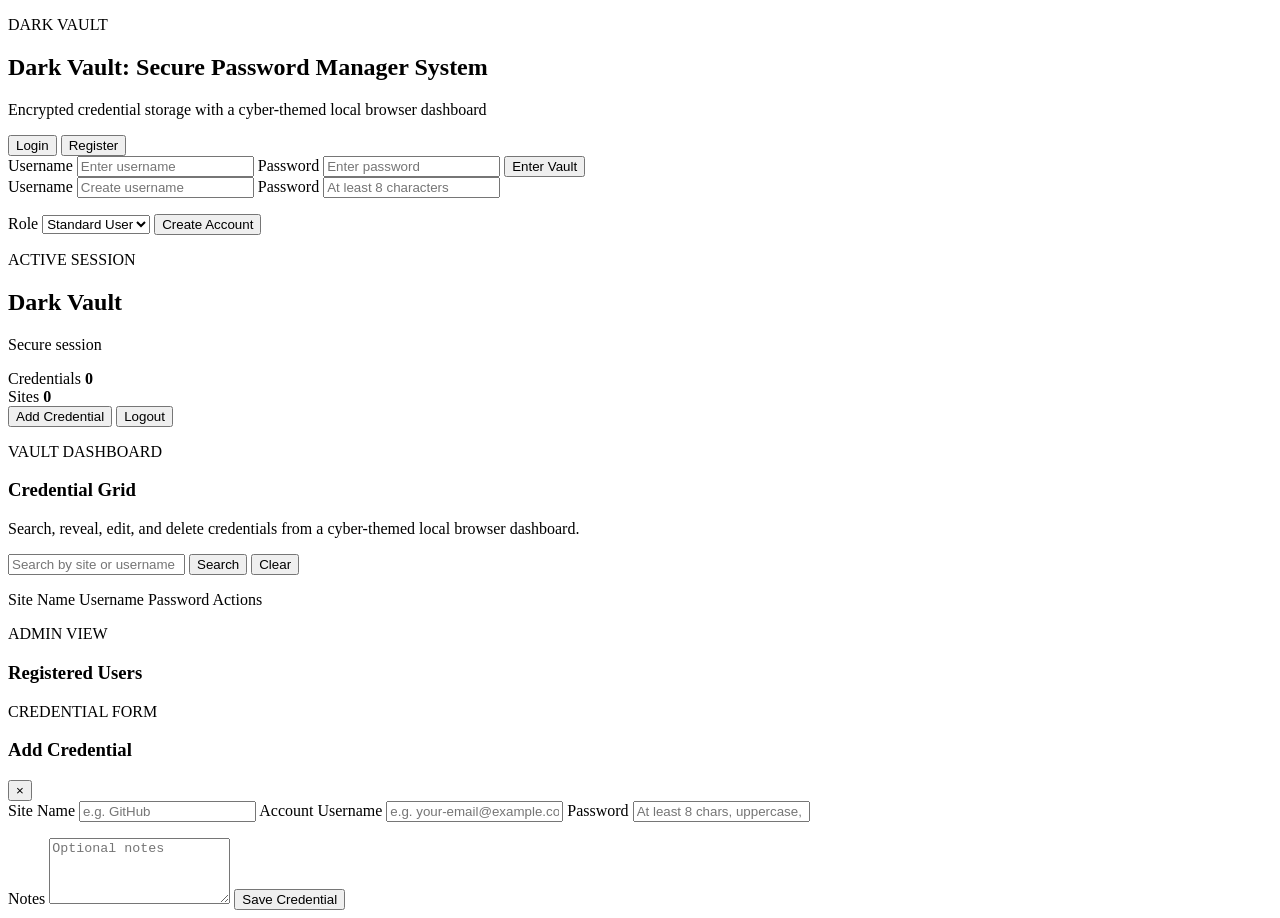
==== src/main/resources/static/index.html @ d0bf1771 "Enhance credential management with input validation and password strength checks" ====
<!DOCTYPE html>
<html lang="en">
<head>
    <meta charset="UTF-8">
    <meta name="viewport" content="width=device-width, initial-scale=1.0">
    <title>Dark Vault</title>
    <link rel="stylesheet" href="/assets/styles.css">
</head>
<body>
<div class="background-grid"></div>

<main class="shell">
    <section id="auth-view" class="auth-layout">
        <div class="tagline">
            <p class="brand">DARK VAULT</p>
            <h1>Dark Vault: Secure Password Manager System</h1>
            <p class="sub">Encrypted credential storage with a cyber-themed local browser dashboard</p>
        </div>

        <div class="auth-panel">
            <div class="tabs">
                <button id="login-tab" class="tab-button active" type="button">Login</button>
                <button id="register-tab" class="tab-button" type="button">Register</button>
            </div>

            <form id="login-form" class="auth-form">
                <label>Username</label>
                <input name="username" type="text" placeholder="Enter username" required>
                <label>Password</label>
                <input name="password" type="password" placeholder="Enter password" required>
                <button type="submit" class="primary-button">Enter Vault</button>
            </form>

            <form id="register-form" class="auth-form hidden">
                <label>Username</label>
                <input name="username" type="text" placeholder="Create username" required>
                <label>Password</label>
                <input name="password" type="password" placeholder="At least 8 characters" required>
            <div id="register-strength" class="strength-meter hidden">
                <div class="strength-bar"><span id="register-strength-fill"></span></div>
                <p id="register-strength-text" class="strength-text"></p>
            </div>
            <label>Role</label>
            <select name="role">
                <option value="STANDARD">Standard User</option>
                <option value="ADMIN">Admin</option>
            </select>
                <button type="submit" class="primary-button">Create Account</button>
            </form>

            <p id="auth-message" class="status-text"></p>
        </div>
    </section>

    <section id="app-view" class="app-layout hidden">
        <aside class="sidebar">
            <p class="eyebrow">ACTIVE SESSION</p>
            <h2 id="welcome-name">Dark Vault</h2>
            <p id="welcome-role" class="sidebar-role">Secure session</p>
            <div class="sidebar-stats">
                <div class="stat-box">
                    <span class="stat-label">Credentials</span>
                    <strong id="stat-credentials">0</strong>
                </div>
                <div class="stat-box">
                    <span class="stat-label">Sites</span>
                    <strong id="stat-sites">0</strong>
                </div>
            </div>
            <button id="add-button" class="primary-button" type="button">Add Credential</button>
            <button id="logout-button" class="secondary-button" type="button">Logout</button>
        </aside>

        <section class="dashboard-preview">
            <div class="dashboard-stack">
                <div class="preview-card hero-card">
                    <p class="eyebrow">VAULT DASHBOARD</p>
                    <h3>Credential Grid</h3>
                    <p>Search, reveal, edit, and delete credentials from a cyber-themed local browser dashboard.</p>
                </div>

                <div class="toolbar-panel">
                    <input id="search-input" type="text" placeholder="Search by site or username">
                    <button id="search-button" class="secondary-button" type="button">Search</button>
                    <button id="clear-button" class="secondary-button" type="button">Clear</button>
                </div>

                <p id="dashboard-message" class="status-text"></p>

                <div id="summary-strip" class="summary-strip"></div>
                <div class="credential-table-header">
                    <span>Site Name</span>
                    <span>Username</span>
                    <span>Password</span>
                    <span>Actions</span>
                </div>
                <div id="credential-grid" class="credential-grid"></div>

                <div id="admin-panel" class="preview-card admin-panel hidden">
                    <p class="eyebrow">ADMIN VIEW</p>
                    <h3>Registered Users</h3>
                    <div id="user-list" class="user-list"></div>
                </div>
            </div>
        </section>
    </section>
</main>

<div id="credential-modal" class="modal hidden">
    <div class="modal-card">
        <div class="modal-header">
            <div>
                <p class="eyebrow">CREDENTIAL FORM</p>
                <h3 id="modal-title">Add Credential</h3>
            </div>
            <button id="close-modal-button" class="icon-button" type="button">×</button>
        </div>

        <form id="credential-form" class="auth-form">
            <input id="credential-id" name="credentialId" type="hidden">
            <label>Site Name</label>
            <input id="site-name" name="siteName" type="text" placeholder="e.g. GitHub" required>
            <label>Account Username</label>
            <input id="site-username" name="siteUsername" type="text" placeholder="e.g. your-email@example.com" required>
            <label>Password</label>
            <input id="site-password" name="password" type="password" placeholder="At least 8 chars, uppercase, number, special" required>
            <div id="credential-strength" class="strength-meter hidden">
                <div class="strength-bar"><span id="credential-strength-fill"></span></div>
                <p id="credential-strength-text" class="strength-text"></p>
            </div>
            <p id="credential-form-message" class="status-text"></p>
            <label>Notes</label>
            <textarea id="site-notes" name="notes" rows="4" placeholder="Optional notes"></textarea>
            <button type="submit" class="primary-button">Save Credential</button>
        </form>
    </div>
</div>

<script src="/assets/app.js"></script>
</body>
</html>
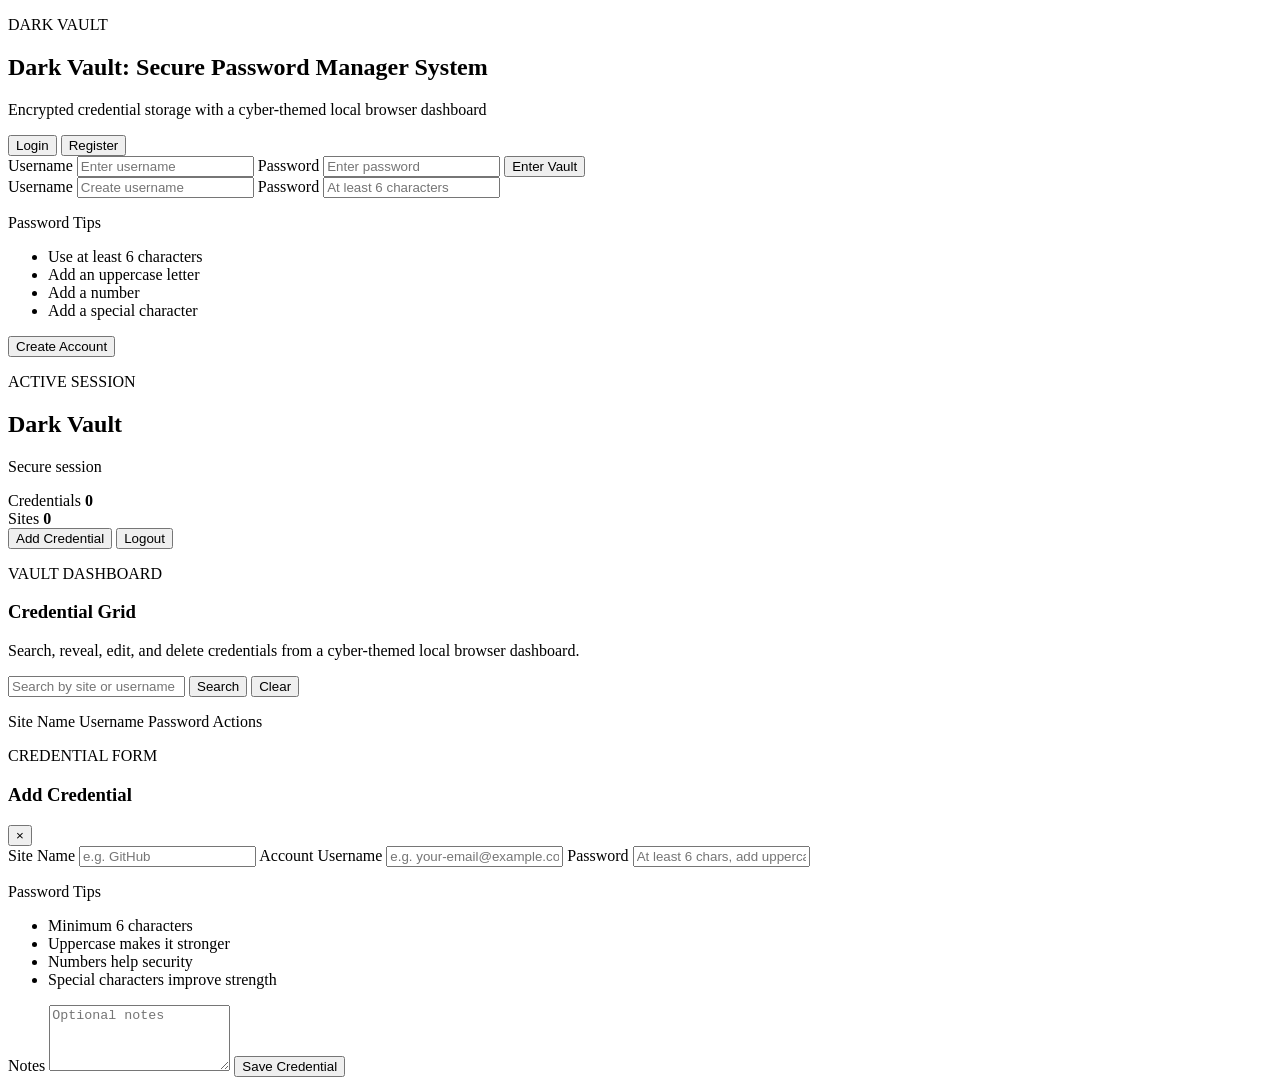
==== commit aa95e3fe: "Refactor user registration to default to StandardUser role and update password requirements to a min" ====
--- a/src/main/resources/static/index.html
+++ b/src/main/resources/static/index.html
@@ -35,16 +35,20 @@
                 <label>Username</label>
                 <input name="username" type="text" placeholder="Create username" required>
                 <label>Password</label>
-                <input name="password" type="password" placeholder="At least 8 characters" required>
-            <div id="register-strength" class="strength-meter hidden">
-                <div class="strength-bar"><span id="register-strength-fill"></span></div>
-                <p id="register-strength-text" class="strength-text"></p>
-            </div>
-            <label>Role</label>
-            <select name="role">
-                <option value="STANDARD">Standard User</option>
-                <option value="ADMIN">Admin</option>
-            </select>
+                <input name="password" type="password" placeholder="At least 6 characters" required>
+                <div id="register-strength" class="strength-meter hidden">
+                    <div class="strength-bar"><span id="register-strength-fill"></span></div>
+                    <p id="register-strength-text" class="strength-text"></p>
+                </div>
+                <div class="password-tips">
+                    <p>Password Tips</p>
+                    <ul>
+                        <li>Use at least 6 characters</li>
+                        <li>Add an uppercase letter</li>
+                        <li>Add a number</li>
+                        <li>Add a special character</li>
+                    </ul>
+                </div>
                 <button type="submit" class="primary-button">Create Account</button>
             </form>
 
@@ -96,11 +100,6 @@
                 </div>
                 <div id="credential-grid" class="credential-grid"></div>
 
-                <div id="admin-panel" class="preview-card admin-panel hidden">
-                    <p class="eyebrow">ADMIN VIEW</p>
-                    <h3>Registered Users</h3>
-                    <div id="user-list" class="user-list"></div>
-                </div>
             </div>
         </section>
     </section>
@@ -123,10 +122,19 @@
             <label>Account Username</label>
             <input id="site-username" name="siteUsername" type="text" placeholder="e.g. your-email@example.com" required>
             <label>Password</label>
-            <input id="site-password" name="password" type="password" placeholder="At least 8 chars, uppercase, number, special" required>
+            <input id="site-password" name="password" type="password" placeholder="At least 6 chars, add uppercase, number, special" required>
             <div id="credential-strength" class="strength-meter hidden">
                 <div class="strength-bar"><span id="credential-strength-fill"></span></div>
                 <p id="credential-strength-text" class="strength-text"></p>
+            </div>
+            <div class="password-tips">
+                <p>Password Tips</p>
+                <ul>
+                    <li>Minimum 6 characters</li>
+                    <li>Uppercase makes it stronger</li>
+                    <li>Numbers help security</li>
+                    <li>Special characters improve strength</li>
+                </ul>
             </div>
             <p id="credential-form-message" class="status-text"></p>
             <label>Notes</label>
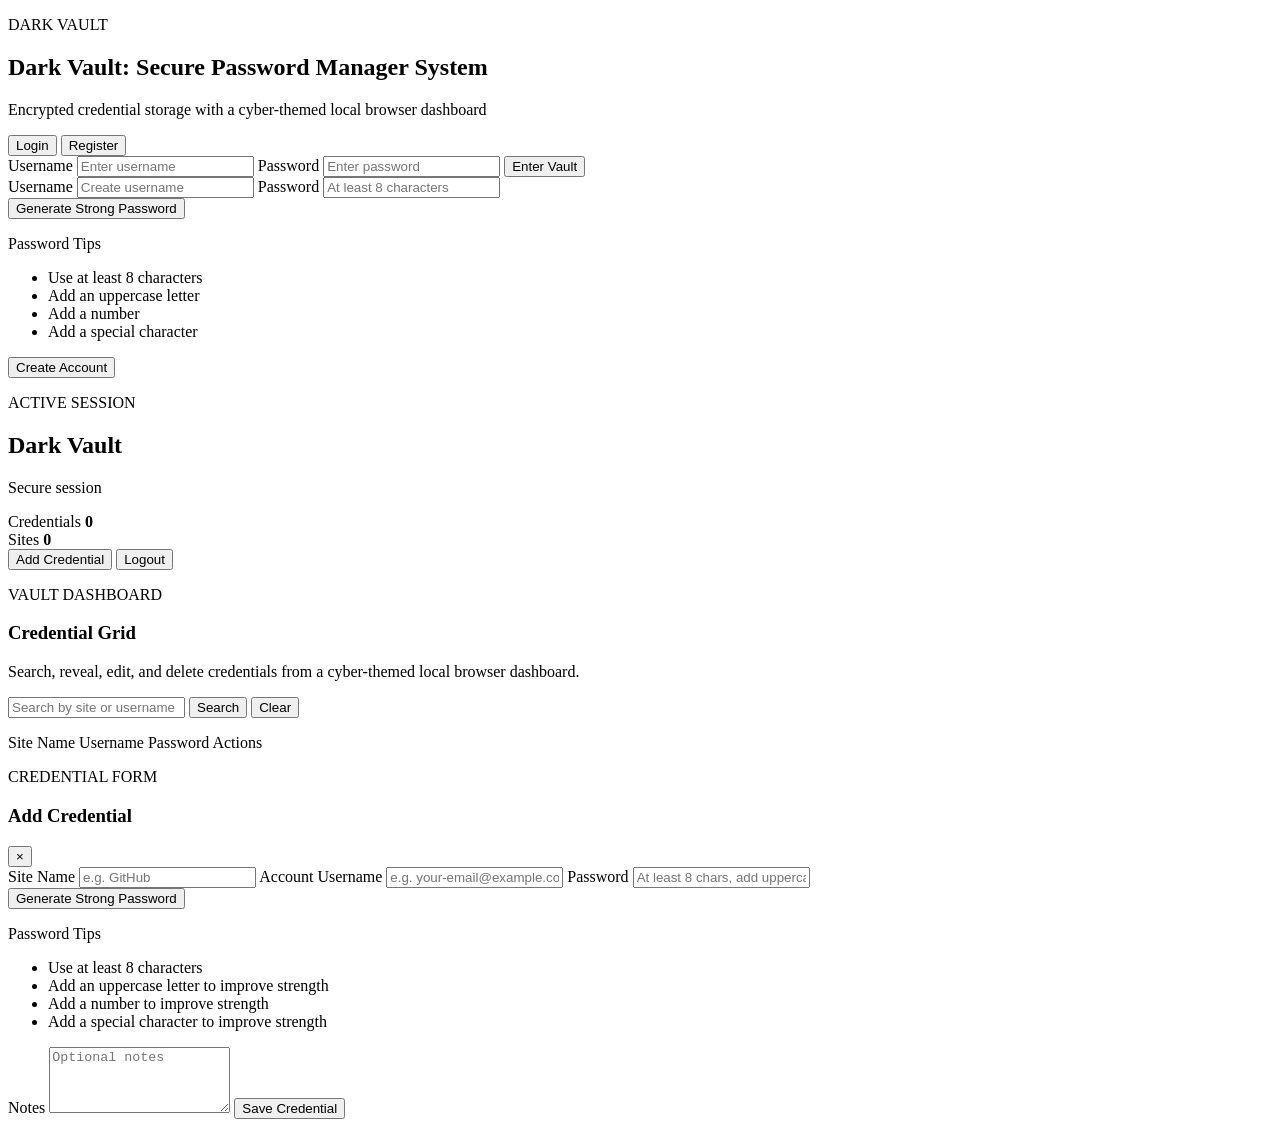
==== commit d1a088fc: "Enhance error handling and input validation across services and update CSS for improved UI layout" ====
--- a/src/main/resources/static/index.html
+++ b/src/main/resources/static/index.html
@@ -35,7 +35,10 @@
                 <label>Username</label>
                 <input name="username" type="text" placeholder="Create username" required>
                 <label>Password</label>
-                <input name="password" type="password" placeholder="At least 6 characters" required>
+                <input id="register-password" name="password" type="password" placeholder="At least 8 characters" required>
+                <div class="input-action-row">
+                    <button id="register-generate-button" type="button" class="secondary-button inline-button">Generate Strong Password</button>
+                </div>
                 <div id="register-strength" class="strength-meter hidden">
                     <div class="strength-bar"><span id="register-strength-fill"></span></div>
                     <p id="register-strength-text" class="strength-text"></p>
@@ -43,13 +46,13 @@
                 <div class="password-tips">
                     <p>Password Tips</p>
                     <ul>
-                        <li>Use at least 6 characters</li>
+                        <li>Use at least 8 characters</li>
                         <li>Add an uppercase letter</li>
                         <li>Add a number</li>
                         <li>Add a special character</li>
                     </ul>
                 </div>
-                <button type="submit" class="primary-button">Create Account</button>
+                <button id="register-submit-button" type="submit" class="primary-button">Create Account</button>
             </form>
 
             <p id="auth-message" class="status-text"></p>
@@ -122,7 +125,10 @@
             <label>Account Username</label>
             <input id="site-username" name="siteUsername" type="text" placeholder="e.g. your-email@example.com" required>
             <label>Password</label>
-            <input id="site-password" name="password" type="password" placeholder="At least 6 chars, add uppercase, number, special" required>
+            <input id="site-password" name="password" type="password" placeholder="At least 8 chars, add uppercase, number, special" required>
+            <div class="input-action-row">
+                <button id="credential-generate-button" type="button" class="secondary-button inline-button">Generate Strong Password</button>
+            </div>
             <div id="credential-strength" class="strength-meter hidden">
                 <div class="strength-bar"><span id="credential-strength-fill"></span></div>
                 <p id="credential-strength-text" class="strength-text"></p>
@@ -130,16 +136,16 @@
             <div class="password-tips">
                 <p>Password Tips</p>
                 <ul>
-                    <li>Minimum 6 characters</li>
-                    <li>Uppercase makes it stronger</li>
-                    <li>Numbers help security</li>
-                    <li>Special characters improve strength</li>
+                    <li>Use at least 8 characters</li>
+                    <li>Add an uppercase letter to improve strength</li>
+                    <li>Add a number to improve strength</li>
+                    <li>Add a special character to improve strength</li>
                 </ul>
             </div>
             <p id="credential-form-message" class="status-text"></p>
             <label>Notes</label>
             <textarea id="site-notes" name="notes" rows="4" placeholder="Optional notes"></textarea>
-            <button type="submit" class="primary-button">Save Credential</button>
+            <button id="credential-save-button" type="submit" class="primary-button">Save Credential</button>
         </form>
     </div>
 </div>
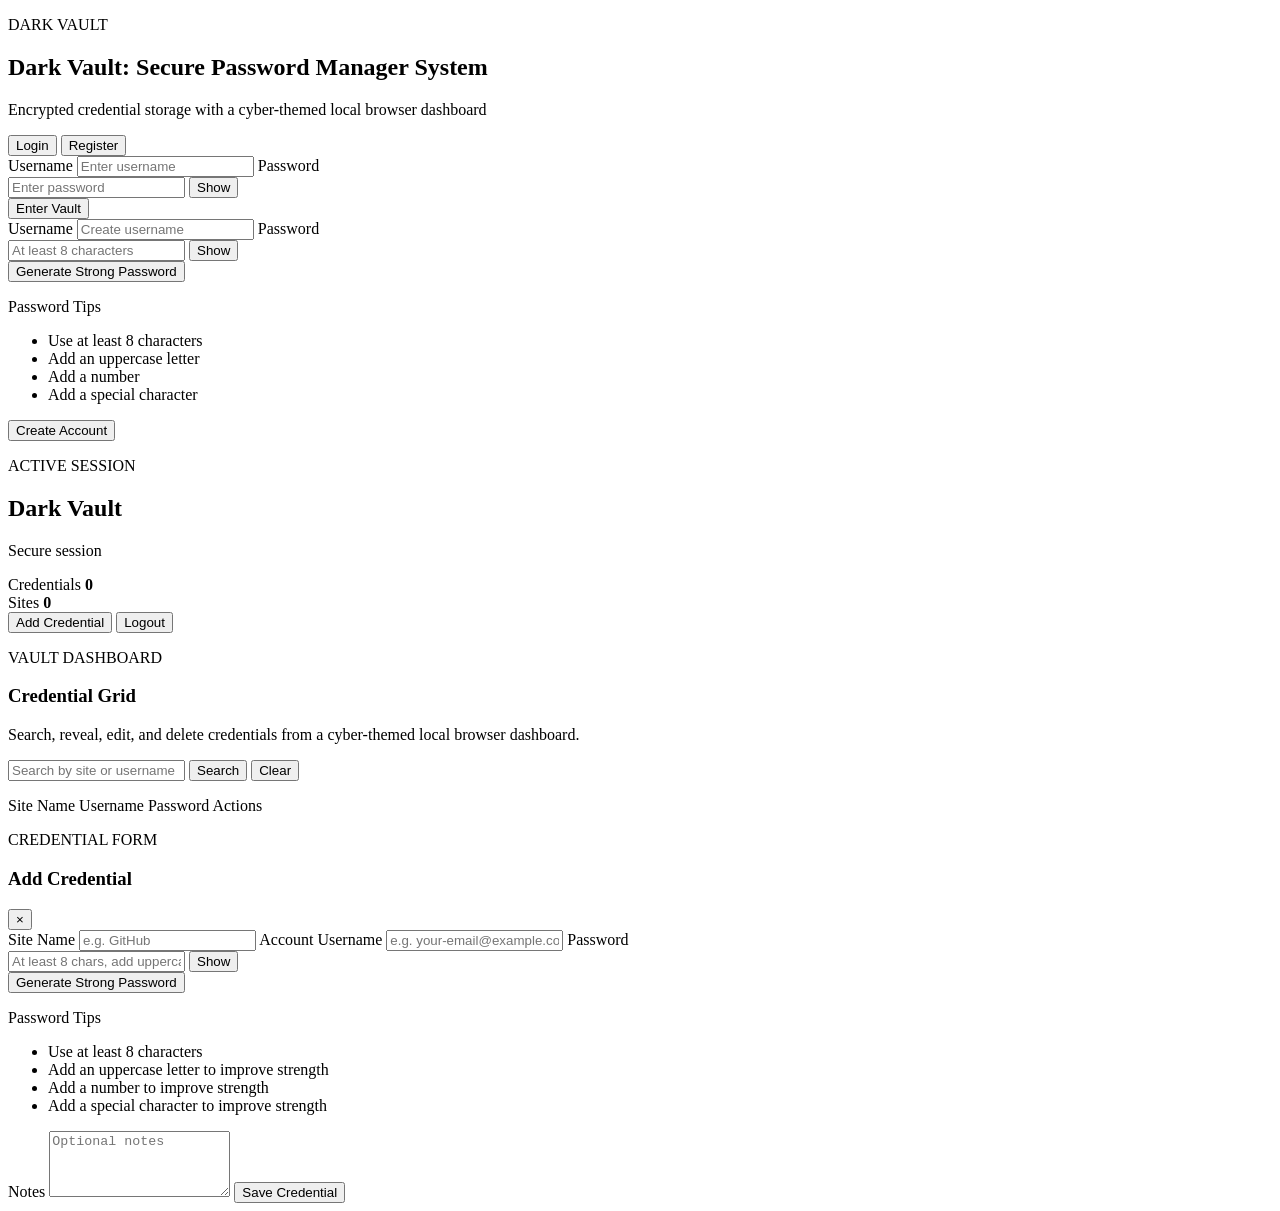
==== commit 2b7d97c7: "Refactor user model by removing AdminUser and canManageUsers method; update database role constraint" ====
--- a/src/main/resources/static/index.html
+++ b/src/main/resources/static/index.html
@@ -27,7 +27,10 @@
                 <label>Username</label>
                 <input name="username" type="text" placeholder="Enter username" required>
                 <label>Password</label>
-                <input name="password" type="password" placeholder="Enter password" required>
+                <div class="password-input-row">
+                    <input id="login-password" name="password" type="password" placeholder="Enter password" required>
+                    <button class="password-toggle-button" type="button" data-password-toggle data-target="login-password">Show</button>
+                </div>
                 <button type="submit" class="primary-button">Enter Vault</button>
             </form>
 
@@ -35,7 +38,10 @@
                 <label>Username</label>
                 <input name="username" type="text" placeholder="Create username" required>
                 <label>Password</label>
-                <input id="register-password" name="password" type="password" placeholder="At least 8 characters" required>
+                <div class="password-input-row">
+                    <input id="register-password" name="password" type="password" placeholder="At least 8 characters" required>
+                    <button class="password-toggle-button" type="button" data-password-toggle data-target="register-password">Show</button>
+                </div>
                 <div class="input-action-row">
                     <button id="register-generate-button" type="button" class="secondary-button inline-button">Generate Strong Password</button>
                 </div>
@@ -125,7 +131,10 @@
             <label>Account Username</label>
             <input id="site-username" name="siteUsername" type="text" placeholder="e.g. your-email@example.com" required>
             <label>Password</label>
-            <input id="site-password" name="password" type="password" placeholder="At least 8 chars, add uppercase, number, special" required>
+            <div class="password-input-row">
+                <input id="site-password" name="password" type="password" placeholder="At least 8 chars, add uppercase, number, special" required>
+                <button class="password-toggle-button" type="button" data-password-toggle data-target="site-password">Show</button>
+            </div>
             <div class="input-action-row">
                 <button id="credential-generate-button" type="button" class="secondary-button inline-button">Generate Strong Password</button>
             </div>
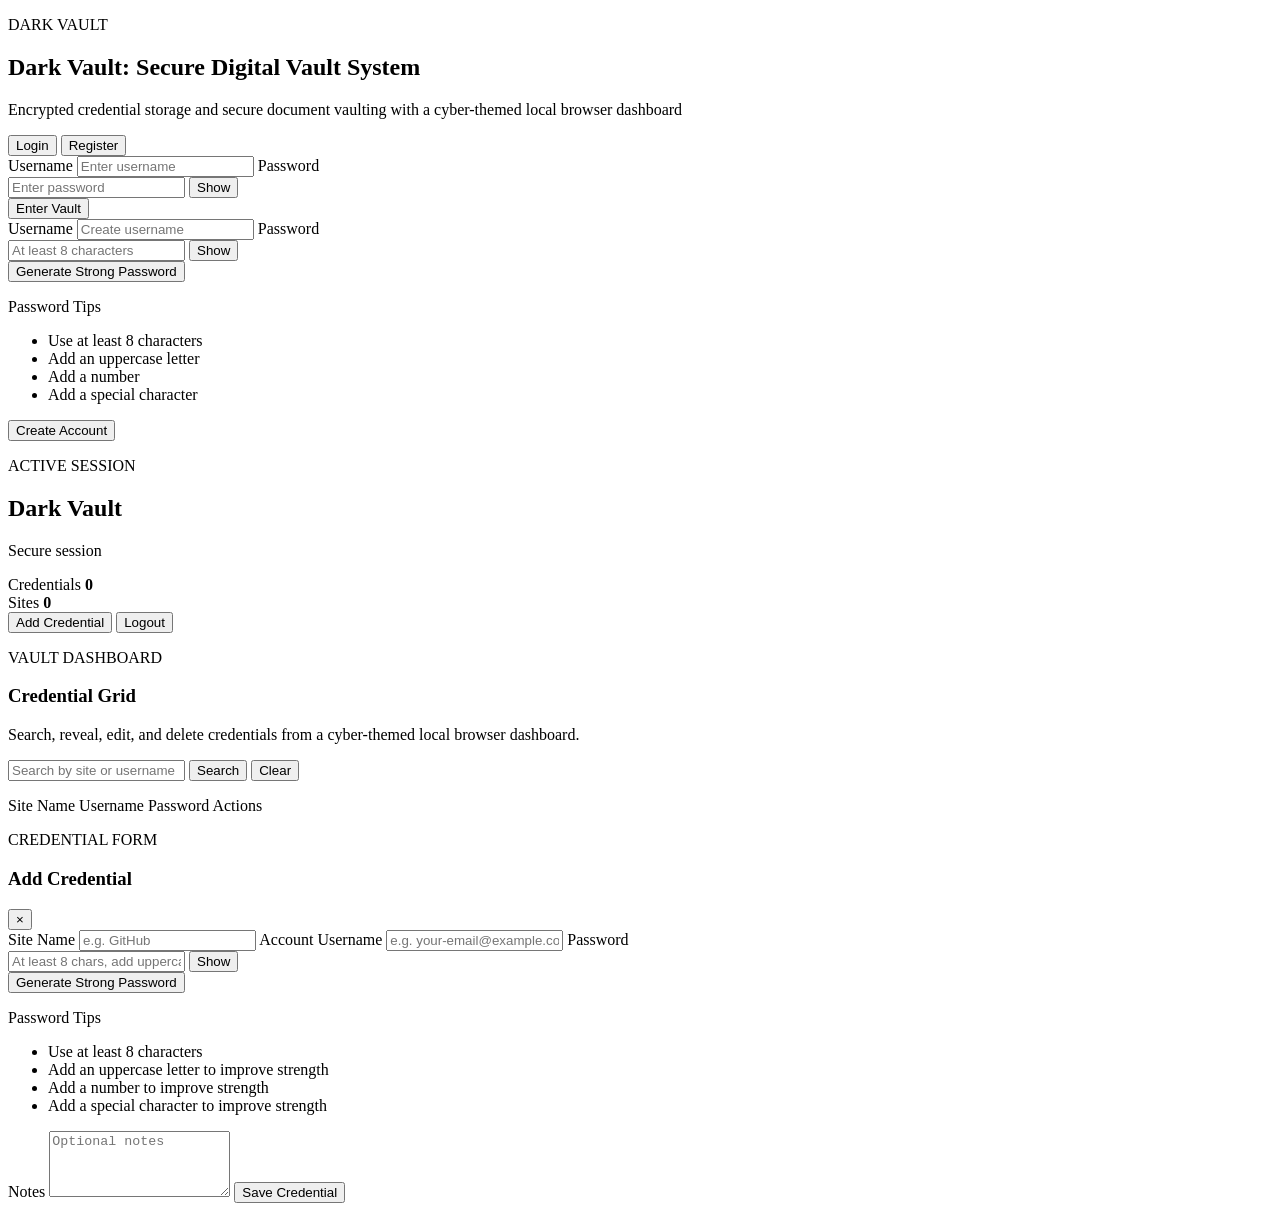
==== commit a608b99b: "Add secure document management features" ====
--- a/src/main/resources/static/index.html
+++ b/src/main/resources/static/index.html
@@ -13,8 +13,8 @@
     <section id="auth-view" class="auth-layout">
         <div class="tagline">
             <p class="brand">DARK VAULT</p>
-            <h1>Dark Vault: Secure Password Manager System</h1>
-            <p class="sub">Encrypted credential storage with a cyber-themed local browser dashboard</p>
+            <h1>Dark Vault: Secure Digital Vault System</h1>
+            <p class="sub">Encrypted credential storage and secure document vaulting with a cyber-themed local browser dashboard</p>
         </div>
 
         <div class="auth-panel">
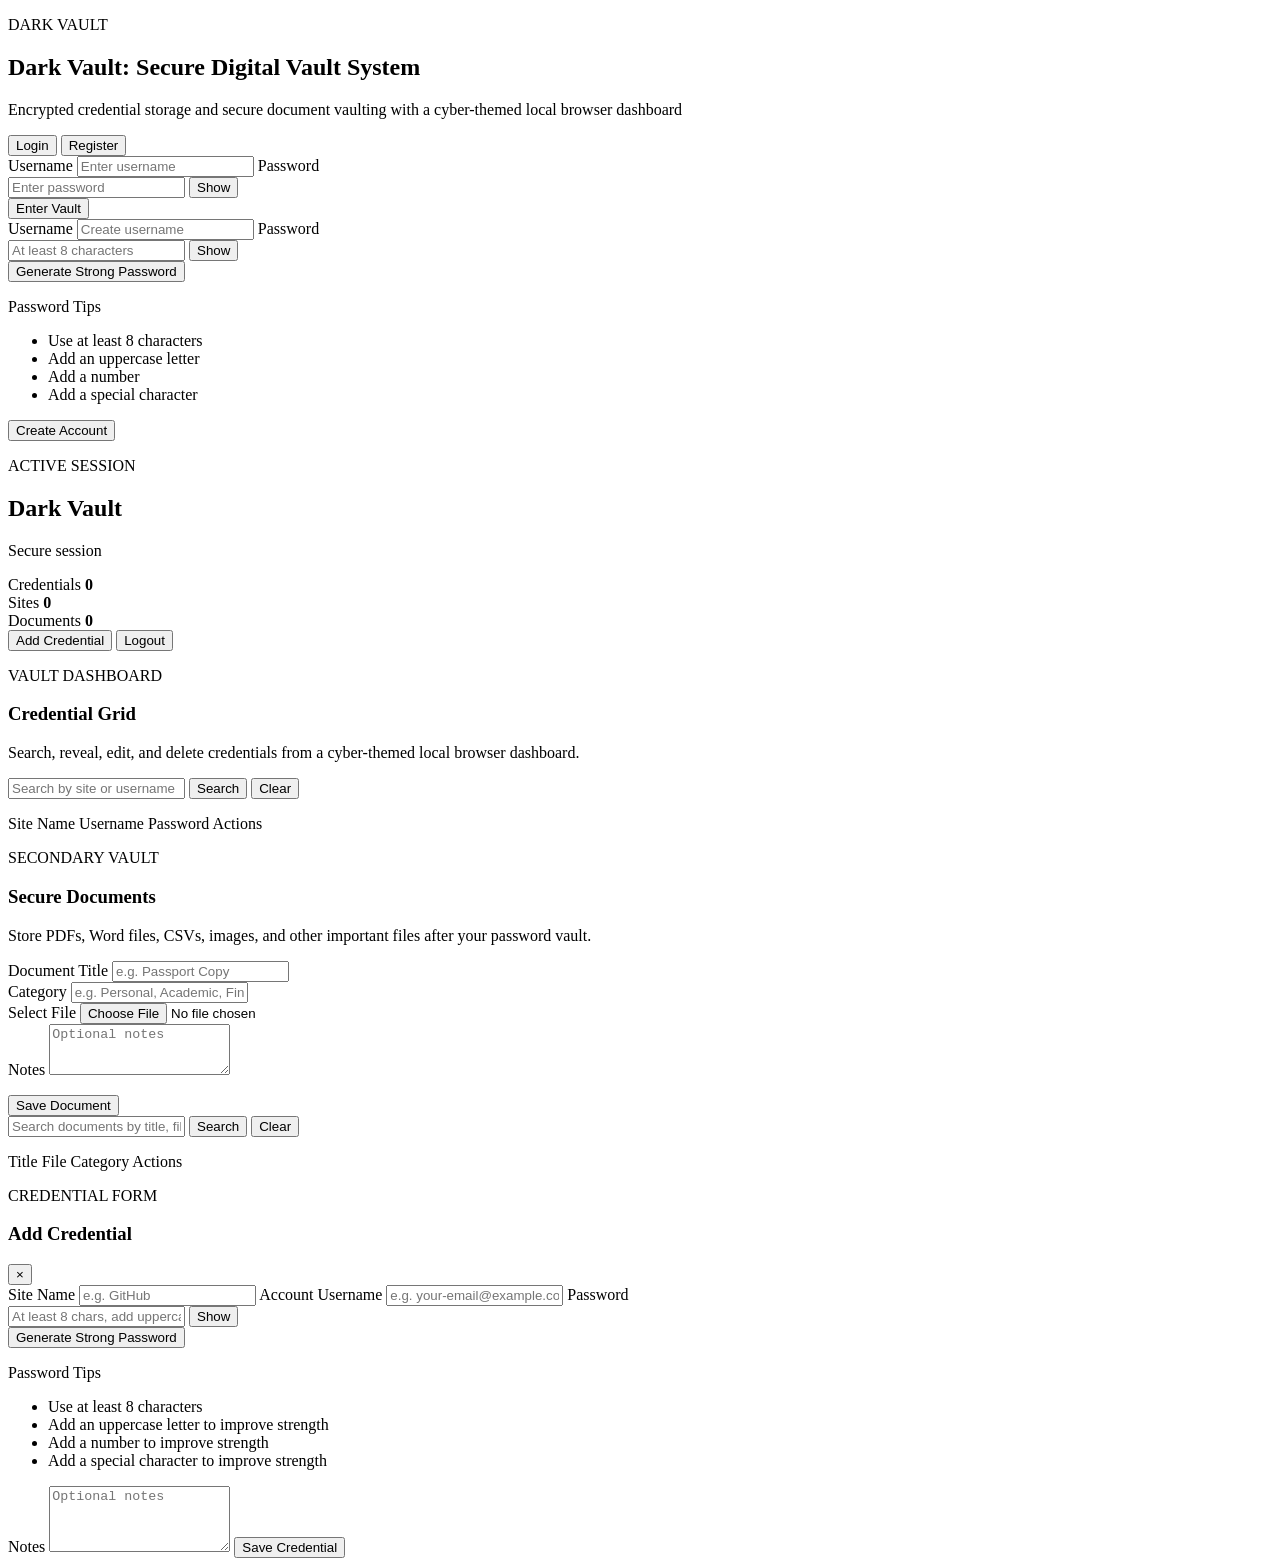
==== commit a4483728: "Add document management section with upload and search functionality" ====
--- a/src/main/resources/static/index.html
+++ b/src/main/resources/static/index.html
@@ -79,6 +79,10 @@
                     <span class="stat-label">Sites</span>
                     <strong id="stat-sites">0</strong>
                 </div>
+                <div class="stat-box secondary-stat">
+                    <span class="stat-label">Documents</span>
+                    <strong id="stat-documents">0</strong>
+                </div>
             </div>
             <button id="add-button" class="primary-button" type="button">Add Credential</button>
             <button id="logout-button" class="secondary-button" type="button">Logout</button>
@@ -109,6 +113,51 @@
                 </div>
                 <div id="credential-grid" class="credential-grid"></div>
 
+                <section class="document-panel">
+                    <div class="section-heading">
+                        <div>
+                            <p class="eyebrow">SECONDARY VAULT</p>
+                            <h3>Secure Documents</h3>
+                            <p>Store PDFs, Word files, CSVs, images, and other important files after your password vault.</p>
+                        </div>
+                    </div>
+
+                    <form id="document-form" class="document-form">
+                        <div>
+                            <label>Document Title</label>
+                            <input id="document-title" name="title" type="text" placeholder="e.g. Passport Copy" required>
+                        </div>
+                        <div>
+                            <label>Category</label>
+                            <input id="document-category" name="category" type="text" placeholder="e.g. Personal, Academic, Finance">
+                        </div>
+                        <div>
+                            <label>Select File</label>
+                            <input id="document-file" name="file" type="file" required>
+                        </div>
+                        <div>
+                            <label>Notes</label>
+                            <textarea id="document-notes" name="notes" rows="3" placeholder="Optional notes"></textarea>
+                        </div>
+                        <p id="document-form-message" class="status-text"></p>
+                        <button id="document-save-button" class="primary-button" type="submit">Save Document</button>
+                    </form>
+
+                    <div class="toolbar-panel document-toolbar">
+                        <input id="document-search-input" type="text" placeholder="Search documents by title, file name, or category">
+                        <button id="document-search-button" class="secondary-button" type="button">Search</button>
+                        <button id="document-clear-button" class="secondary-button" type="button">Clear</button>
+                    </div>
+
+                    <p id="document-message" class="status-text"></p>
+                    <div class="document-table-header">
+                        <span>Title</span>
+                        <span>File</span>
+                        <span>Category</span>
+                        <span>Actions</span>
+                    </div>
+                    <div id="document-grid" class="document-grid"></div>
+                </section>
             </div>
         </section>
     </section>
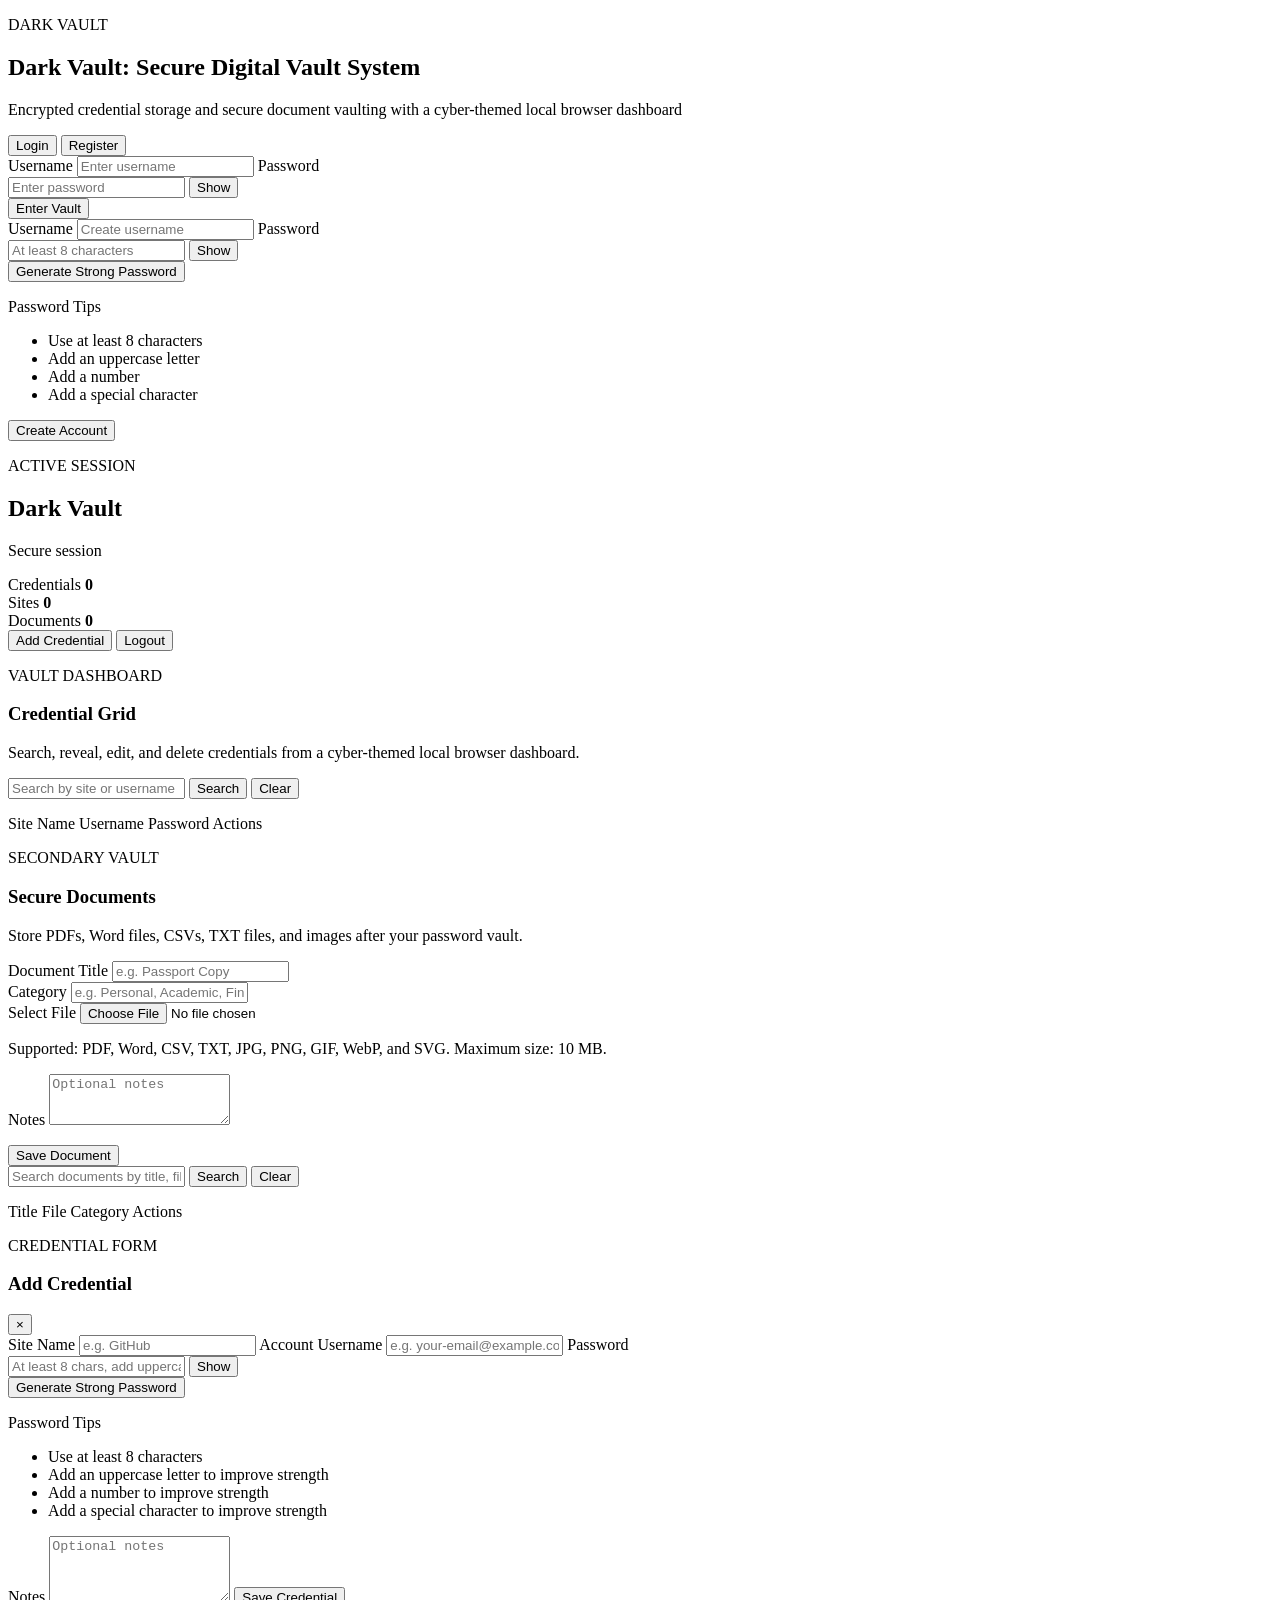
==== commit d411a99f: "support additional file types, validate file size, and improve user feedback" ====
--- a/src/main/resources/static/index.html
+++ b/src/main/resources/static/index.html
@@ -118,7 +118,7 @@
                         <div>
                             <p class="eyebrow">SECONDARY VAULT</p>
                             <h3>Secure Documents</h3>
-                            <p>Store PDFs, Word files, CSVs, images, and other important files after your password vault.</p>
+                            <p>Store PDFs, Word files, CSVs, TXT files, and images after your password vault.</p>
                         </div>
                     </div>
 
@@ -133,7 +133,8 @@
                         </div>
                         <div>
                             <label>Select File</label>
-                            <input id="document-file" name="file" type="file" required>
+                            <input id="document-file" name="file" type="file" accept=".pdf,.doc,.docx,.csv,.txt,.jpg,.jpeg,.png,.gif,.webp,.svg" required>
+                            <p class="file-help">Supported: PDF, Word, CSV, TXT, JPG, PNG, GIF, WebP, and SVG. Maximum size: 10 MB.</p>
                         </div>
                         <div>
                             <label>Notes</label>
